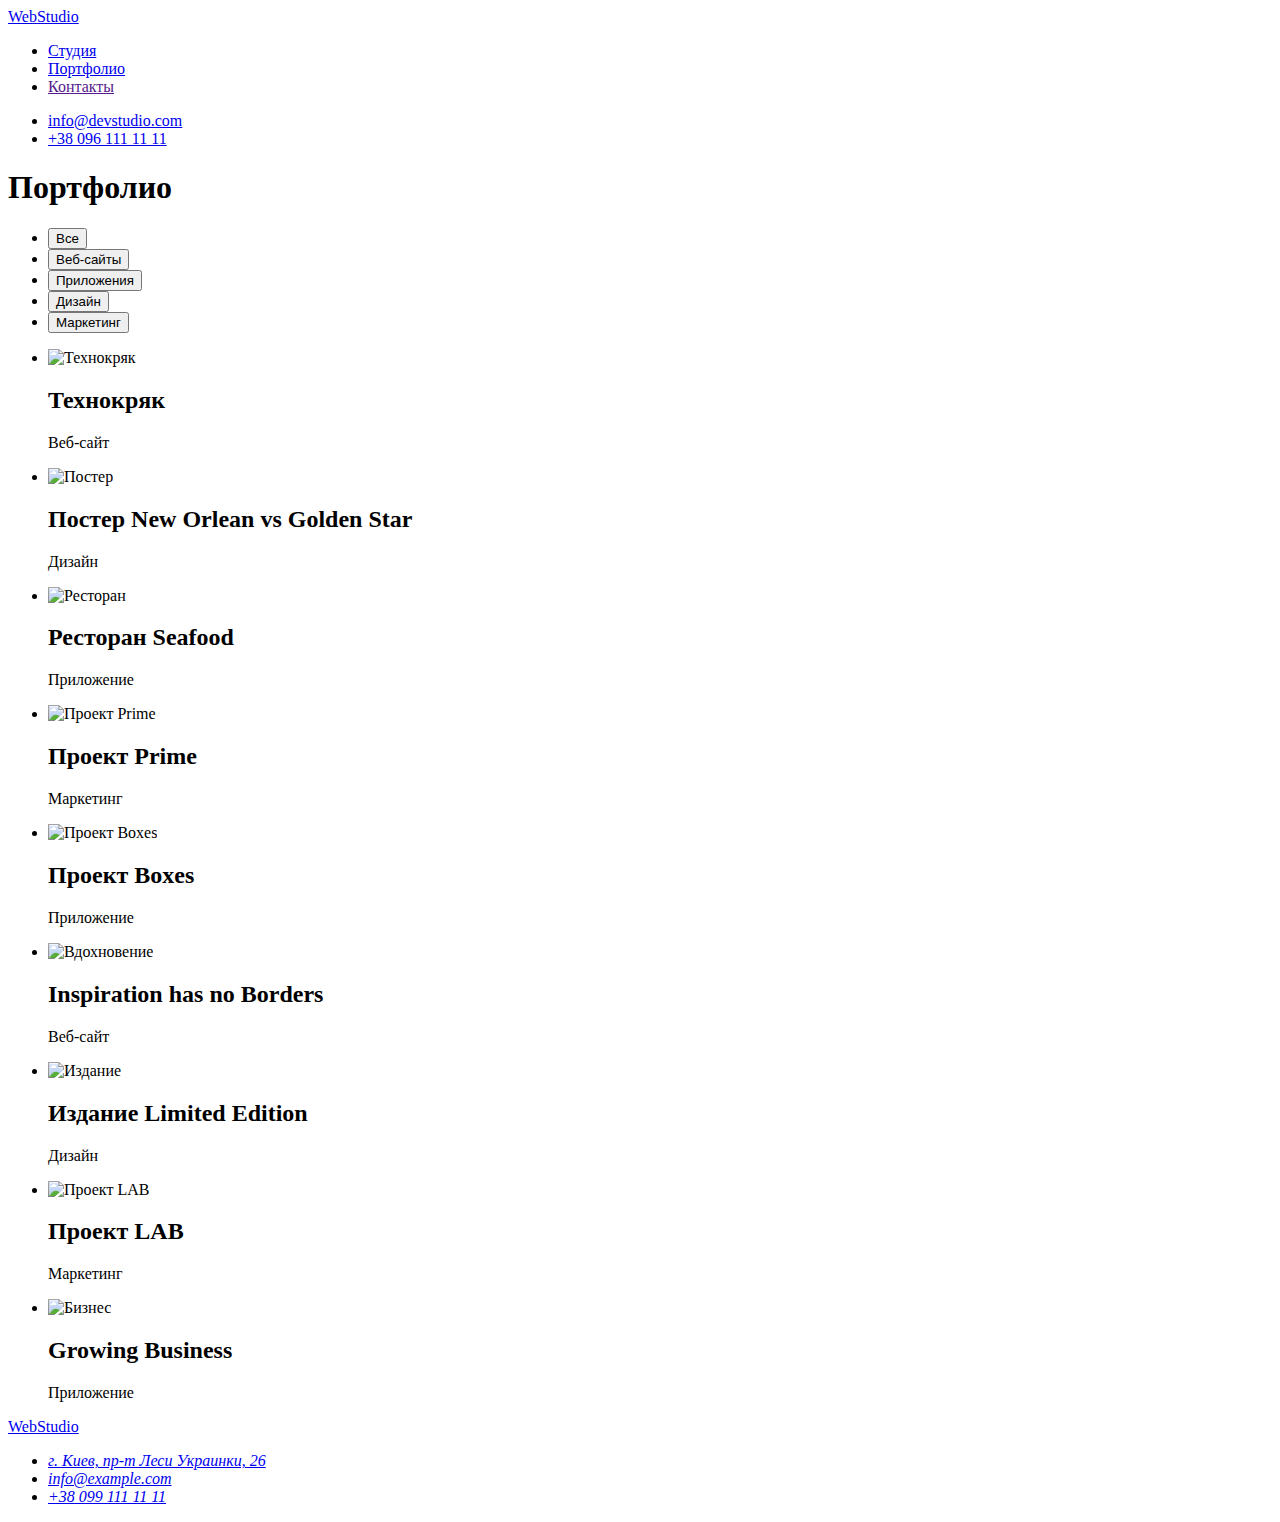
==== portfolio.html @ 64e070ff "basic" ====
<!DOCTYPE html>
<html lang="ru">
<head>
    <meta charset="UTF-8">
    <meta http-equiv="X-UA-Compatible" content="IE=edge">
    <meta name="viewport" content="width=device-width, initial-scale=1.0">
    <title>Портфолио</title>
    <link rel="preconnect" href="https://fonts.googleapis.com">
    <link rel="preconnect" href="https://fonts.gstatic.com" crossorigin>
    <link href="https://fonts.googleapis.com/css2?family=Raleway:wght@700&family=Roboto:wght@400;500;700;900&display=swap"
        rel="stylesheet">
    <link rel="stylesheet" href="./css/styles.css">
</head>
<body class="page-body">
    <header>
        <nav>
            <a href='./index.html' class="logo first link">Web<span class="logo second link">Studio</span></a>
        
            <ul class="site-nav list">
                <li><a href="./index.html" class="link">Студия</a></li>
                <li><a href="./portfolio.html" class="current link">Портфолио</a></li>
                <li><a href="" class="link">Контакты</a></li>
            </ul>
        </nav>
        <ul class="site-auth list">
            <li><a href="mailto:info@devstudio.com" class="link">info@devstudio.com</a></li>
            <li><a href="tel:+380961111111" class="link">+38 096 111 11 11</a></li>
        </ul>

    </header>

<main>

    <h1 class="visually-hidden">Портфолио</h1>

    <ul class="list">
        <li><button type="button" class="button">Все</button></li>
        <li><button type="button" class="button">Веб-сайты</button></li>
        <li><button type="button" class="button">Приложения</button></li>
        <li><button type="button" class="button">Дизайн</button></li>
        <li><button type="button" class="button">Маркетинг</button></li>
    </ul>

    <ul class="gallery list">
        <li>
            <img src="./images/techno.jpg" alt="Технокряк" width="370">
            <h2 class="title">Технокряк</h2>
            <p class="text">Веб-сайт</p>
        </li>
        <li>
            <img src="./images/poster.jpg" alt="Постер" width="370">
            <h2 class="title">Постер New Orlean vs Golden Star</h2>
            <p class="text">Дизайн</p>
        </li>
        <li>
            <img src="./images/restaurant.jpg" alt="Ресторан" width="370">
            <h2 class="title">Ресторан Seafood</h2>
            <p class="text">Приложение</p>
        </li>
        <li>
            <img src="./images/prime.jpg" alt="Проект Prime" width="370">
            <h2 class="title">Проект Prime</h2>
            <p class="text">Маркетинг</p>
        </li>
        <li>
            <img src="./images/boxes.jpg" alt="Проект Boxes" width="370">
            <h2 class="title">Проект Boxes</h2>
            <p class="text">Приложение</p>
        </li>
        <li>
            <img src="./images/inspiration.jpg" alt="Вдохновение" width="370">
            <h2 class="title">Inspiration has no Borders</h2>
            <p class="text">Веб-сайт</p>
        </li>
        <li>
            <img src="./images/edition.jpg" alt="Издание" width="370">
            <h2 class="title">Издание Limited Edition</h2>
            <p class="text">Дизайн</p>
        </li>
        <li>
            <img src="./images/lab.jpg" alt="Проект LAB" width="370">
            <h2 class="title">Проект LAB</h2>
            <p class="text">Маркетинг</p>
        </li>
        <li>
            <img src="./images/business.jpg" alt="Бизнес" width="370">
            <h2 class="title">Growing Business</h2>
            <p class="text">Приложение</p>
        </li>
    </ul>

</main>

<footer class="contacts">
    <a href='./index.html' class="logo first link">Web<span class="logo third link">Studio</span></a>
    <address>
        <ul class="list">
            <li><a href="https://goo.gl/maps/o6CTG7ZyWRpgSFj19" target="_blank" rel="noopener noreferrer" class="contacts-link address link">г. Киев, пр-т
                    Леси Украинки, 26</a></li>
            <li><a href="mailto:info@example.com" class="contacts-link link">info@example.com</a></li>
            <li><a href="tel:+380991111111" class="contacts-link link">+38 099 111 11 11</a></li>
        </ul>
    </address>
</footer>

</body>
</html>
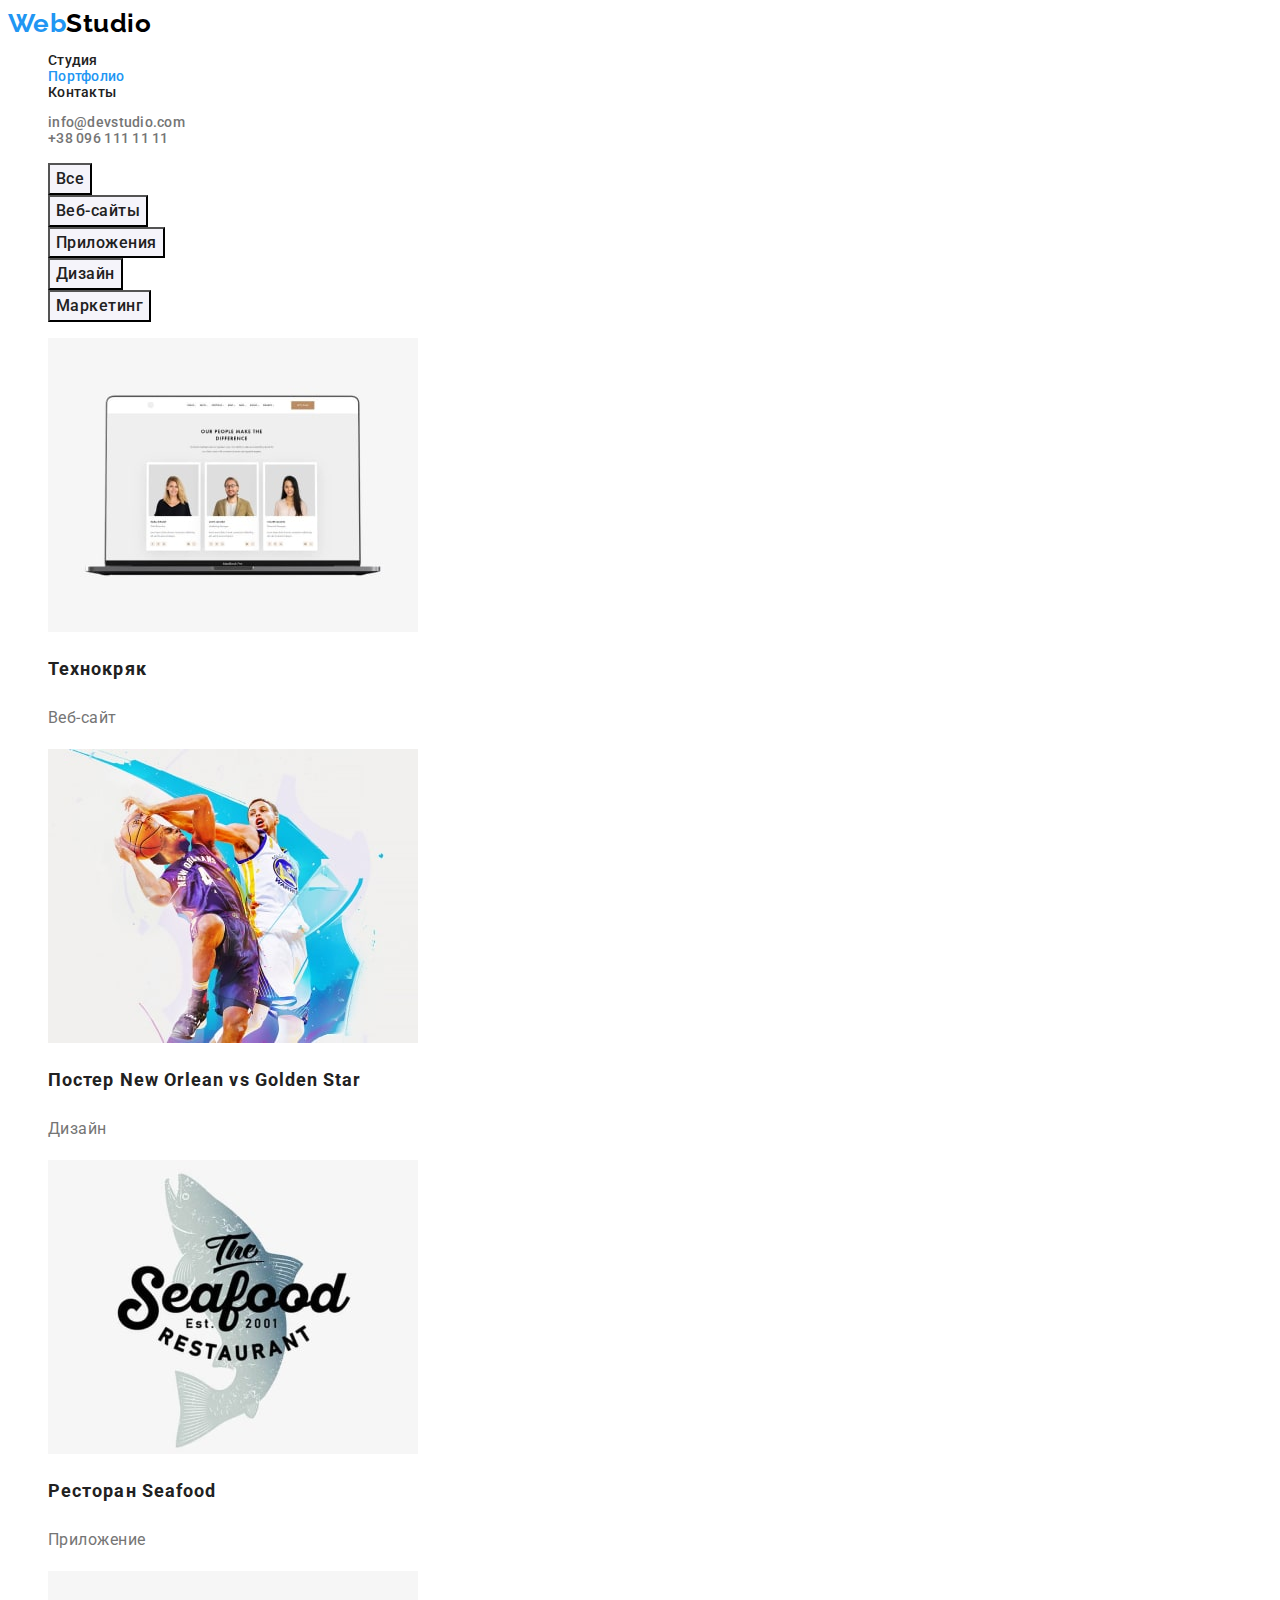
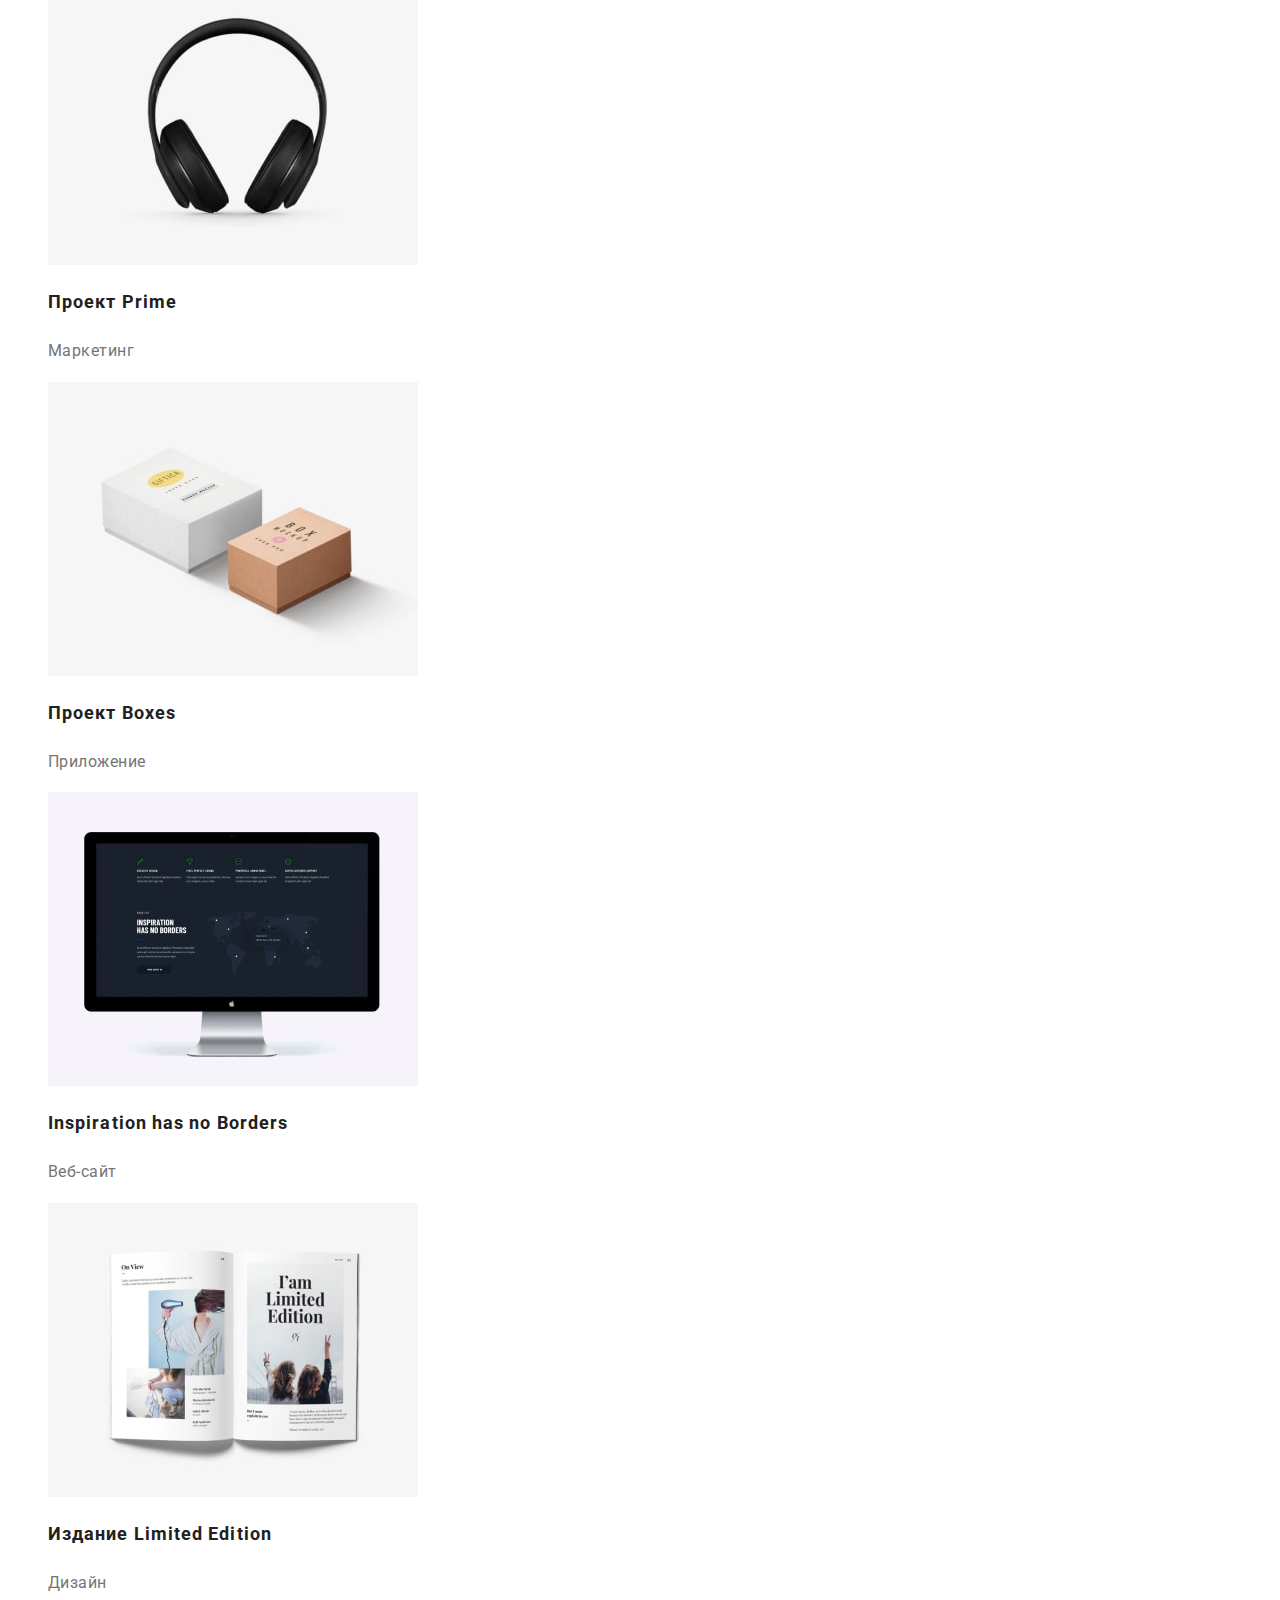
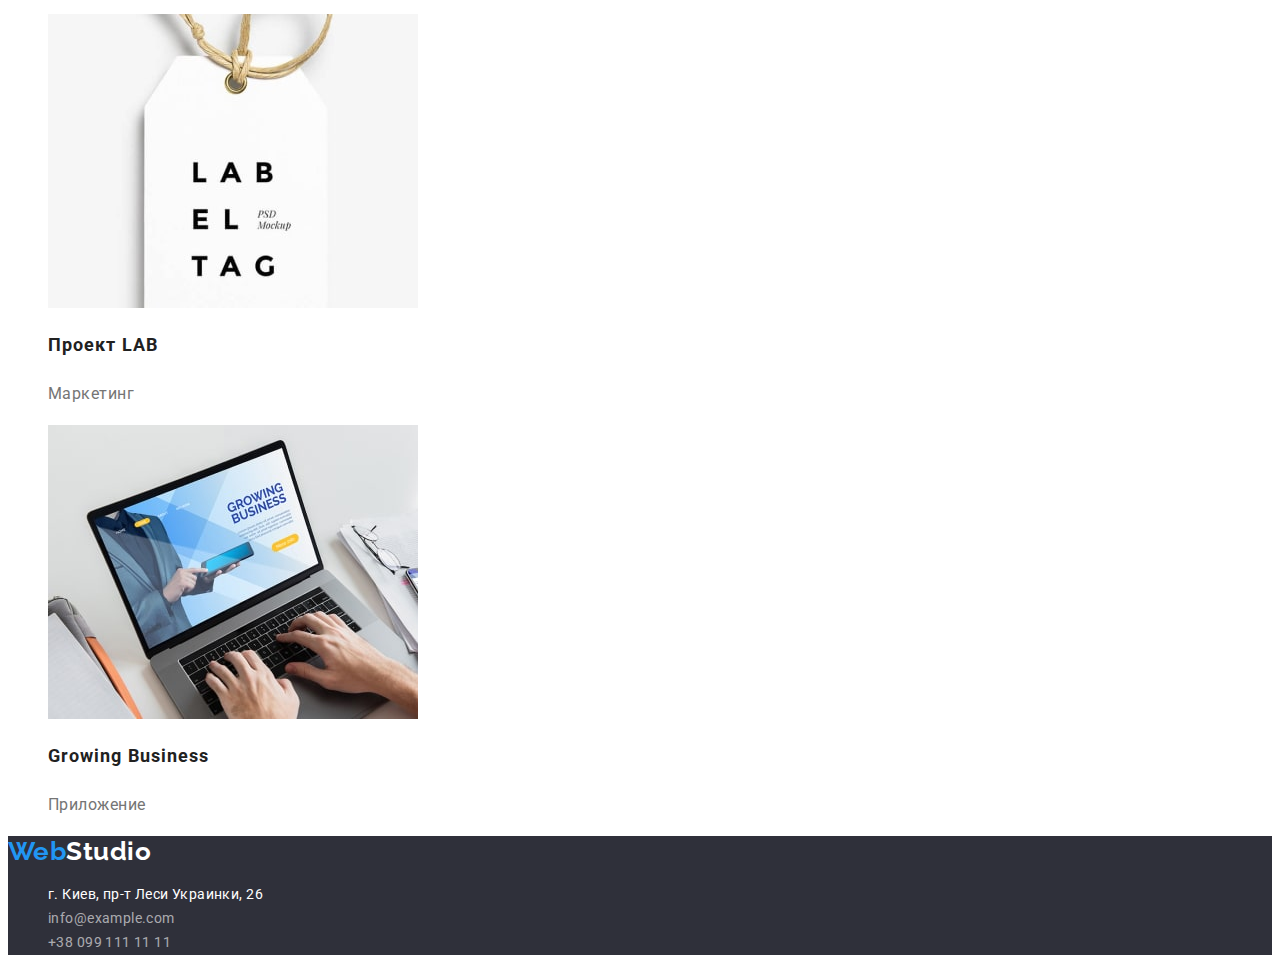
==== commit e365eee3: "added section" ====
--- a/portfolio.html
+++ b/portfolio.html
@@ -30,6 +30,8 @@
     </header>
 
 <main>
+
+    <section>
 
     <h1 class="visually-hidden">Портфолио</h1>
 
@@ -89,6 +91,8 @@
         </li>
     </ul>
 
+    </section>
+    
 </main>
 
 <footer class="contacts">
--- a/css/styles.css
+++ b/css/styles.css
@@ -0,0 +1,237 @@
+/* #212121 основной цвет текста */
+/* #757575 вторичный цвет */
+/* #2196F3; акцент */
+/* заголовок #FFFFFF */
+/* web - #2196F3 studio - #000000 */
+
+/* General */
+
+:root {
+  --primary-text-color: #757575;
+  --title-text-color: #212121;
+  --accent-color: #2196f3;
+  --primary-white-color: #ffffff;
+  --logo-color: #000000;
+  --bc-color: #2f303a;
+  --secondary-bc-color: #f5f4fa;
+}
+
+.page-body {
+  background-color: var(--primary-white-color);
+  color: var(--primary-text-color);
+  font-family: Roboto, sans-serif;
+  letter-spacing: 0.03em;
+}
+
+.logo.first {
+  color: var(--accent-color);
+}
+
+.logo.second {
+  color: var(--logo-color);
+}
+
+.logo {
+  font-family: Raleway;
+  font-weight: 700;
+  font-size: 26px;
+  line-height: 1.19;
+}
+
+.visually-hidden {
+  position: absolute;
+  white-space: nowrap;
+  width: 1px;
+  height: 1px;
+  overflow: hidden;
+  border: 0;
+  padding: 0;
+  clip: rect(0 0 0 0);
+  clip-path: inset(50%);
+  margin: -1px;
+}
+
+/* General site-navigation */
+
+.site-nav a {
+  color: var(--title-text-color);
+}
+
+.site-nav .current {
+  color: var(--accent-color);
+}
+
+/* General site-authorization */
+
+.site-auth a {
+  color: var(--primary-text-color);
+}
+
+.site-nav,
+.site-auth {
+  font-weight: 500;
+  font-size: 14px;
+  line-height: 1.14;
+  letter-spacing: 0.02em;
+}
+
+.site-nav a:hover,
+.site-nav a:focus,
+.site-auth a:hover,
+.site-auth a:focus {
+  color: var(--accent-color);
+}
+
+/* General - Footer */
+
+.contacts {
+  background-color: var(--bc-color);
+  letter-spacing: 0.03em;
+}
+
+.logo.third {
+  color: var(--primary-white-color);
+}
+
+.contacts-link.address {
+  color: var(--primary-white-color);
+}
+
+.contacts-link {
+  color: rgba(255, 255, 255, 0.6);
+  font-style: normal;
+  font-size: 14px;
+  line-height: 1.71;
+  letter-spacing: 0.03em;
+}
+
+.contacts-link:hover,
+.contacts-link:focus {
+  color: var(--accent-color);
+}
+
+/* INDEX - styles */
+
+.list {
+  list-style: none;
+}
+
+.link {
+  text-decoration: none;
+}
+
+/* Hero */
+
+.hero {
+  background-color: var(--bc-color);
+}
+
+.hero-title {
+  color: var(--primary-white-color);
+  font-weight: 900;
+  font-size: 44px;
+  line-height: 1.36;
+  text-align: center;
+  letter-spacing: 0.06em;
+  text-transform: uppercase;
+}
+
+.main-button {
+  color: var(--primary-white-color);
+  background-color: var(--accent-color);
+  font-family: inherit;
+  font-weight: 700;
+  font-size: 16px;
+  line-height: 1.87;
+  display: flex;
+  align-items: center;
+  text-align: center;
+  letter-spacing: 0.06em;
+  cursor: pointer;
+}
+
+/* Section */
+
+.section-title {
+  color: var(--title-text-color);
+  font-weight: 700;
+  font-size: 36px;
+  line-height: 1.16;
+  text-align: center;
+}
+
+/* Advantages */
+
+.advantages .title {
+  color: var(--title-text-color);
+  font-weight: 700;
+  font-size: 14px;
+  line-height: 1.14;
+  text-transform: uppercase;
+}
+
+.advantages .text {
+  font-size: 14px;
+  line-height: 1.71;
+}
+
+/* Our team  */
+
+.our-team .title {
+  color: var(--title-text-color);
+  font-weight: 500;
+  font-size: 16px;
+  line-height: 1.18;
+  text-align: center;
+}
+
+.section.team {
+  background-color: var(--secondary-bc-color);
+}
+
+.our-team .text {
+  font-size: 16px;
+  line-height: 1.18;
+  text-align: center;
+}
+
+/* Portfolio - styles */
+
+.hide {
+  display: none;
+}
+
+/* filters */
+
+.button {
+  color: var(--title-text-color);
+  background-color: var(--secondary-bc-color);
+  font-family: inherit;
+  font-weight: 500;
+  font-size: 16px;
+  line-height: 1.62;
+  text-align: center;
+  letter-spacing: 0.03em;
+  cursor: pointer;
+}
+
+.button:focus,
+.button:hover {
+  color: var(--primary-white-color);
+  background-color: var(--accent-color);
+}
+
+/* Gallery */
+
+.gallery .title {
+  color: var(--title-text-color);
+  font-weight: 700;
+  font-size: 18px;
+  line-height: 2;
+  letter-spacing: 0.06em;
+}
+
+.gallery .text {
+  font-size: 16px;
+  line-height: 1.87;
+}
